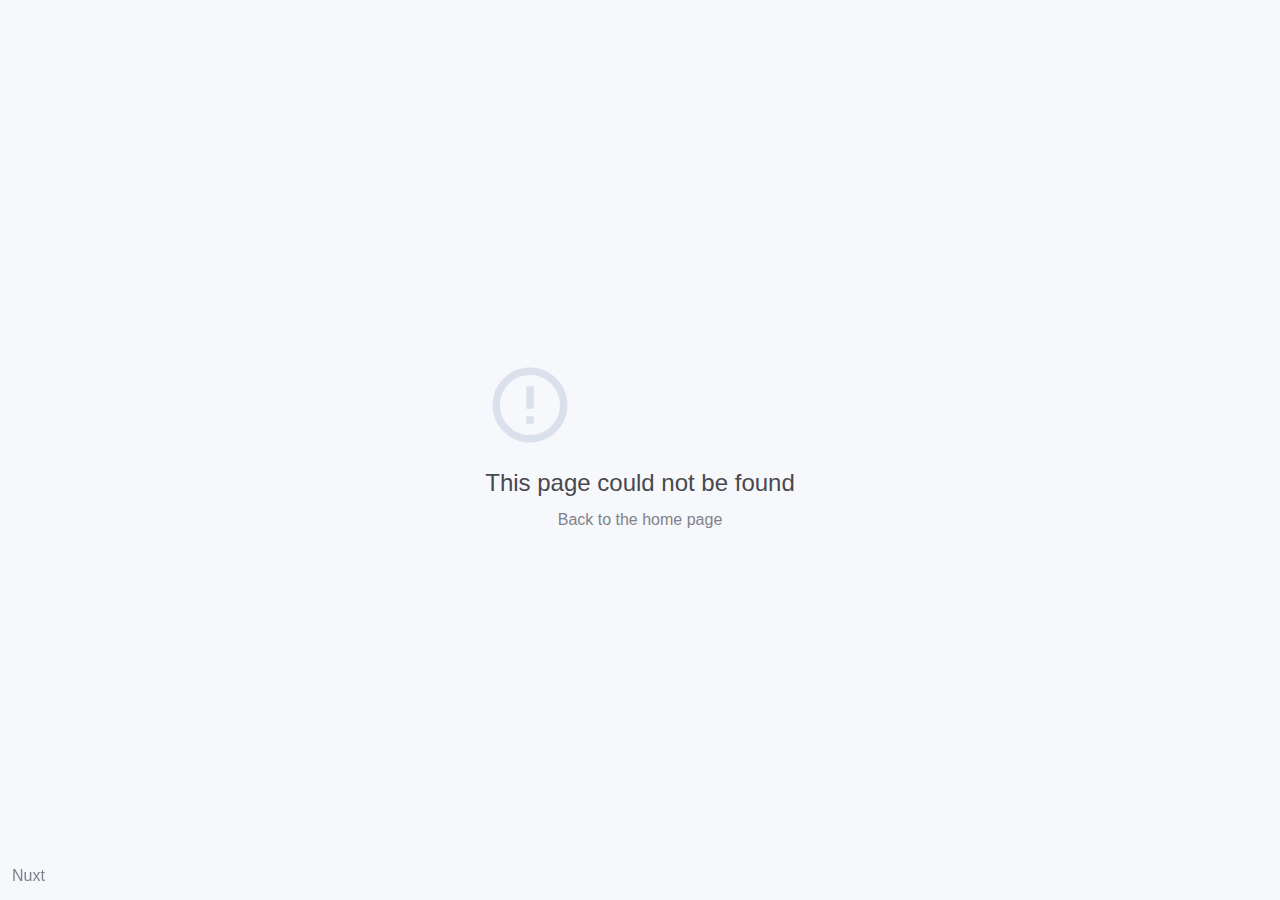
==== index.html @ 29fbd04f "add first commit" ====
<!doctype html>
<html lang="en" data-n-head="%7B%22lang%22:%7B%221%22:%22en%22%7D%7D">
  <head>
    <title>Ternaknesia Profile</title><meta data-n-head="1" charset="utf-8"><meta data-n-head="1" name="viewport" content="viewport-fit=cover,width=device-width,initial-scale=1,maximum-scale=1,user-scalable=no"><meta data-n-head="1" data-hid="description" name="description" content="Ternaknesia"><meta data-n-head="1" name="format-detection" content="telephone=no"><meta data-n-head="1" name="color-scheme" content="light"><meta data-n-head="1" data-hid="charset" charset="utf-8"><meta data-n-head="1" data-hid="mobile-web-app-capable" name="mobile-web-app-capable" content="yes"><meta data-n-head="1" data-hid="apple-mobile-web-app-title" name="apple-mobile-web-app-title" content="Ternaknesia-Profile"><meta data-n-head="1" data-hid="og:type" name="og:type" property="og:type" content="website"><meta data-n-head="1" data-hid="og:title" name="og:title" property="og:title" content="Ternaknesia-Profile"><meta data-n-head="1" data-hid="og:site_name" name="og:site_name" property="og:site_name" content="Ternaknesia-Profile"><link data-n-head="1" rel="icon" type="image/x-icon" href="/favicon.png"><link data-n-head="1" rel="preconnect" href="https://fonts.googleapis.com"><link data-n-head="1" rel="preconnect" href="https://fonts.gstatic.com" crossorigin="true"><link data-n-head="1" rel="stylesheet" href="https://fonts.googleapis.com/css2?family=Poppins:wght@100;200;300;400;500;600;700&display=swap"><link data-n-head="1" rel="manifest" href="/_nuxt/manifest.62421cfd.json" data-hid="manifest"><link rel="preload" href="/_nuxt/6ad1e3c.js" as="script"><link rel="preload" href="/_nuxt/965e9d4.js" as="script"><link rel="preload" href="/_nuxt/a622bab.js" as="script"><link rel="preload" href="/_nuxt/77f13a3.js" as="script">
  </head>
  <body>
    <div id="__nuxt"><style>#nuxt-loading{background:#fff;visibility:hidden;opacity:0;position:absolute;left:0;right:0;top:0;bottom:0;display:flex;justify-content:center;align-items:center;flex-direction:column;animation:nuxtLoadingIn 10s ease;-webkit-animation:nuxtLoadingIn 10s ease;animation-fill-mode:forwards;overflow:hidden}@keyframes nuxtLoadingIn{0%{visibility:hidden;opacity:0}20%{visibility:visible;opacity:0}100%{visibility:visible;opacity:1}}@-webkit-keyframes nuxtLoadingIn{0%{visibility:hidden;opacity:0}20%{visibility:visible;opacity:0}100%{visibility:visible;opacity:1}}#nuxt-loading>div,#nuxt-loading>div:after{border-radius:50%;width:5rem;height:5rem}#nuxt-loading>div{font-size:10px;position:relative;text-indent:-9999em;border:.5rem solid #f5f5f5;border-left:.5rem solid #000;-webkit-transform:translateZ(0);-ms-transform:translateZ(0);transform:translateZ(0);-webkit-animation:nuxtLoading 1.1s infinite linear;animation:nuxtLoading 1.1s infinite linear}#nuxt-loading.error>div{border-left:.5rem solid #ff4500;animation-duration:5s}@-webkit-keyframes nuxtLoading{0%{-webkit-transform:rotate(0);transform:rotate(0)}100%{-webkit-transform:rotate(360deg);transform:rotate(360deg)}}@keyframes nuxtLoading{0%{-webkit-transform:rotate(0);transform:rotate(0)}100%{-webkit-transform:rotate(360deg);transform:rotate(360deg)}}</style><script>window.addEventListener("error",function(){var e=document.getElementById("nuxt-loading");e&&(e.className+=" error")})</script><div id="nuxt-loading" aria-live="polite" role="status"><div>Loading...</div></div></div><script>window.__NUXT__={config:{versionCode:3,versionName:"0.0.3",_app:{basePath:"/",assetsPath:"/_nuxt/",cdnURL:null},content:{dbHash:"2b3ca454"}}}</script>
  <script src="/_nuxt/6ad1e3c.js"></script><script src="/_nuxt/965e9d4.js"></script><script src="/_nuxt/a622bab.js"></script><script src="/_nuxt/77f13a3.js"></script></body>
</html>
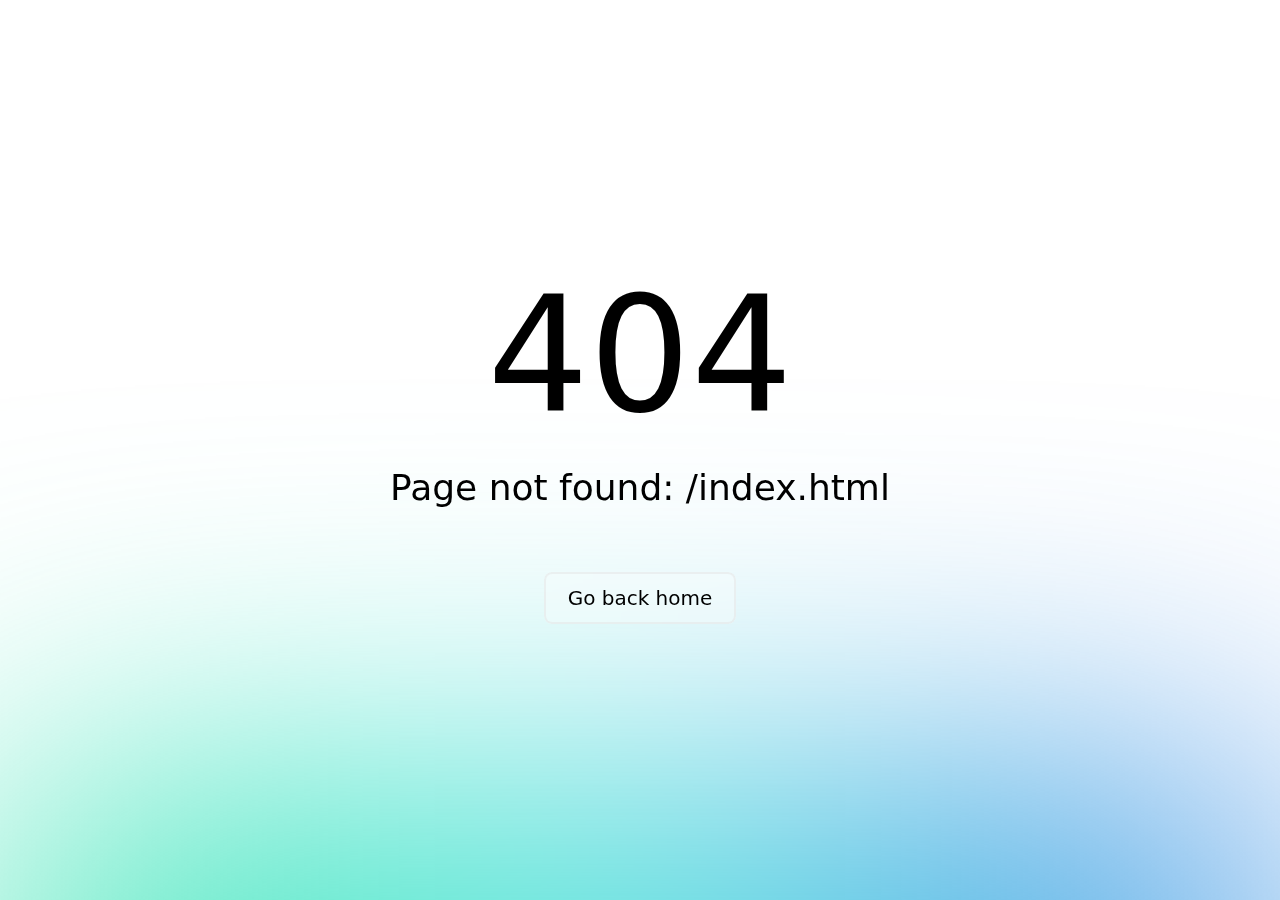
==== commit bca17444: "fix website" ====
--- a/index.html
+++ b/index.html
@@ -1,9 +1,6 @@
-<!doctype html>
-<html lang="en" data-n-head="%7B%22lang%22:%7B%221%22:%22en%22%7D%7D">
-  <head>
-    <title>Ternaknesia Profile</title><meta data-n-head="1" charset="utf-8"><meta data-n-head="1" name="viewport" content="viewport-fit=cover,width=device-width,initial-scale=1,maximum-scale=1,user-scalable=no"><meta data-n-head="1" data-hid="description" name="description" content="Ternaknesia"><meta data-n-head="1" name="format-detection" content="telephone=no"><meta data-n-head="1" name="color-scheme" content="light"><meta data-n-head="1" data-hid="charset" charset="utf-8"><meta data-n-head="1" data-hid="mobile-web-app-capable" name="mobile-web-app-capable" content="yes"><meta data-n-head="1" data-hid="apple-mobile-web-app-title" name="apple-mobile-web-app-title" content="Ternaknesia-Profile"><meta data-n-head="1" data-hid="og:type" name="og:type" property="og:type" content="website"><meta data-n-head="1" data-hid="og:title" name="og:title" property="og:title" content="Ternaknesia-Profile"><meta data-n-head="1" data-hid="og:site_name" name="og:site_name" property="og:site_name" content="Ternaknesia-Profile"><link data-n-head="1" rel="icon" type="image/x-icon" href="/favicon.png"><link data-n-head="1" rel="preconnect" href="https://fonts.googleapis.com"><link data-n-head="1" rel="preconnect" href="https://fonts.gstatic.com" crossorigin="true"><link data-n-head="1" rel="stylesheet" href="https://fonts.googleapis.com/css2?family=Poppins:wght@100;200;300;400;500;600;700&display=swap"><link data-n-head="1" rel="manifest" href="/_nuxt/manifest.62421cfd.json" data-hid="manifest"><link rel="preload" href="/_nuxt/6ad1e3c.js" as="script"><link rel="preload" href="/_nuxt/965e9d4.js" as="script"><link rel="preload" href="/_nuxt/a622bab.js" as="script"><link rel="preload" href="/_nuxt/77f13a3.js" as="script">
-  </head>
-  <body>
-    <div id="__nuxt"><style>#nuxt-loading{background:#fff;visibility:hidden;opacity:0;position:absolute;left:0;right:0;top:0;bottom:0;display:flex;justify-content:center;align-items:center;flex-direction:column;animation:nuxtLoadingIn 10s ease;-webkit-animation:nuxtLoadingIn 10s ease;animation-fill-mode:forwards;overflow:hidden}@keyframes nuxtLoadingIn{0%{visibility:hidden;opacity:0}20%{visibility:visible;opacity:0}100%{visibility:visible;opacity:1}}@-webkit-keyframes nuxtLoadingIn{0%{visibility:hidden;opacity:0}20%{visibility:visible;opacity:0}100%{visibility:visible;opacity:1}}#nuxt-loading>div,#nuxt-loading>div:after{border-radius:50%;width:5rem;height:5rem}#nuxt-loading>div{font-size:10px;position:relative;text-indent:-9999em;border:.5rem solid #f5f5f5;border-left:.5rem solid #000;-webkit-transform:translateZ(0);-ms-transform:translateZ(0);transform:translateZ(0);-webkit-animation:nuxtLoading 1.1s infinite linear;animation:nuxtLoading 1.1s infinite linear}#nuxt-loading.error>div{border-left:.5rem solid #ff4500;animation-duration:5s}@-webkit-keyframes nuxtLoading{0%{-webkit-transform:rotate(0);transform:rotate(0)}100%{-webkit-transform:rotate(360deg);transform:rotate(360deg)}}@keyframes nuxtLoading{0%{-webkit-transform:rotate(0);transform:rotate(0)}100%{-webkit-transform:rotate(360deg);transform:rotate(360deg)}}</style><script>window.addEventListener("error",function(){var e=document.getElementById("nuxt-loading");e&&(e.className+=" error")})</script><div id="nuxt-loading" aria-live="polite" role="status"><div>Loading...</div></div></div><script>window.__NUXT__={config:{versionCode:3,versionName:"0.0.3",_app:{basePath:"/",assetsPath:"/_nuxt/",cdnURL:null},content:{dbHash:"2b3ca454"}}}</script>
-  <script src="/_nuxt/6ad1e3c.js"></script><script src="/_nuxt/965e9d4.js"></script><script src="/_nuxt/a622bab.js"></script><script src="/_nuxt/77f13a3.js"></script></body>
-</html>
+<!DOCTYPE html>
+<html >
+<head><meta charset="utf-8">
+<meta name="viewport" content="width=device-width, initial-scale=1"><link rel="modulepreload" as="script" crossorigin href="/_nuxt/entry.79fc2a51.js"><link rel="preload" as="style" href="/_nuxt/entry.0772bd26.css"><link rel="prefetch" as="style" href="/_nuxt/default.227f3511.css"><link rel="prefetch" as="script" crossorigin href="/_nuxt/default.c761327e.js"><link rel="prefetch" as="script" crossorigin href="/_nuxt/loginLayout.aba0488a.js"><link rel="prefetch" as="script" crossorigin href="/_nuxt/error-component.abf8795a.js"><link rel="stylesheet" href="/_nuxt/entry.0772bd26.css"></head>
+<body ><div id="__nuxt"></div><script>window.__NUXT__={_errors:{},serverRendered:false,data:{},state:{},config:{public:{},app:{baseURL:"\u002F",buildAssetsDir:"\u002F_nuxt\u002F",cdnURL:""}}}</script><script type="module" src="/_nuxt/entry.79fc2a51.js" crossorigin></script></body>
+</html>--- a/_nuxt/entry.0772bd26.css
+++ b/_nuxt/entry.0772bd26.css
@@ -0,0 +1 @@
+/*! tailwindcss v3.3.2 | MIT License | https://tailwindcss.com*/*,:after,:before{border:0 solid #e5e7eb;box-sizing:border-box}:after,:before{--tw-content:""}html{-webkit-text-size-adjust:100%;font-feature-settings:normal;font-family:ui-sans-serif,system-ui,-apple-system,BlinkMacSystemFont,Segoe UI,Roboto,Helvetica Neue,Arial,Noto Sans,sans-serif,Apple Color Emoji,Segoe UI Emoji,Segoe UI Symbol,Noto Color Emoji;font-variation-settings:normal;line-height:1.5;-moz-tab-size:4;-o-tab-size:4;tab-size:4}body{line-height:inherit;margin:0}hr{border-top-width:1px;color:inherit;height:0}abbr:where([title]){-webkit-text-decoration:underline dotted;text-decoration:underline dotted}h1,h2,h3,h4,h5,h6{font-size:inherit;font-weight:inherit}a{color:inherit;text-decoration:inherit}b,strong{font-weight:bolder}code,kbd,pre,samp{font-family:ui-monospace,SFMono-Regular,Menlo,Monaco,Consolas,Liberation Mono,Courier New,monospace;font-size:1em}small{font-size:80%}sub,sup{font-size:75%;line-height:0;position:relative;vertical-align:baseline}sub{bottom:-.25em}sup{top:-.5em}table{border-collapse:collapse;border-color:inherit;text-indent:0}button,input,optgroup,select,textarea{color:inherit;font-family:inherit;font-size:100%;font-weight:inherit;line-height:inherit;margin:0;padding:0}button,select{text-transform:none}[type=button],[type=reset],[type=submit],button{-webkit-appearance:button;background-color:transparent;background-image:none}:-moz-focusring{outline:auto}:-moz-ui-invalid{box-shadow:none}progress{vertical-align:baseline}::-webkit-inner-spin-button,::-webkit-outer-spin-button{height:auto}[type=search]{-webkit-appearance:textfield;outline-offset:-2px}::-webkit-search-decoration{-webkit-appearance:none}::-webkit-file-upload-button{-webkit-appearance:button;font:inherit}summary{display:list-item}blockquote,dd,dl,figure,h1,h2,h3,h4,h5,h6,hr,p,pre{margin:0}fieldset{margin:0}fieldset,legend{padding:0}menu,ol,ul{list-style:none;margin:0;padding:0}textarea{resize:vertical}input::-moz-placeholder,textarea::-moz-placeholder{color:#9ca3af;opacity:1}input::placeholder,textarea::placeholder{color:#9ca3af;opacity:1}[role=button],button{cursor:pointer}:disabled{cursor:default}audio,canvas,embed,iframe,img,object,svg,video{display:block;vertical-align:middle}img,video{height:auto;max-width:100%}[hidden]{display:none}*,:after,:before{--tw-border-spacing-x:0;--tw-border-spacing-y:0;--tw-translate-x:0;--tw-translate-y:0;--tw-rotate:0;--tw-skew-x:0;--tw-skew-y:0;--tw-scale-x:1;--tw-scale-y:1;--tw-pan-x: ;--tw-pan-y: ;--tw-pinch-zoom: ;--tw-scroll-snap-strictness:proximity;--tw-gradient-from-position: ;--tw-gradient-via-position: ;--tw-gradient-to-position: ;--tw-ordinal: ;--tw-slashed-zero: ;--tw-numeric-figure: ;--tw-numeric-spacing: ;--tw-numeric-fraction: ;--tw-ring-inset: ;--tw-ring-offset-width:0px;--tw-ring-offset-color:#fff;--tw-ring-color:rgba(59,130,246,.5);--tw-ring-offset-shadow:0 0 #0000;--tw-ring-shadow:0 0 #0000;--tw-shadow:0 0 #0000;--tw-shadow-colored:0 0 #0000;--tw-blur: ;--tw-brightness: ;--tw-contrast: ;--tw-grayscale: ;--tw-hue-rotate: ;--tw-invert: ;--tw-saturate: ;--tw-sepia: ;--tw-drop-shadow: ;--tw-backdrop-blur: ;--tw-backdrop-brightness: ;--tw-backdrop-contrast: ;--tw-backdrop-grayscale: ;--tw-backdrop-hue-rotate: ;--tw-backdrop-invert: ;--tw-backdrop-opacity: ;--tw-backdrop-saturate: ;--tw-backdrop-sepia: }::backdrop{--tw-border-spacing-x:0;--tw-border-spacing-y:0;--tw-translate-x:0;--tw-translate-y:0;--tw-rotate:0;--tw-skew-x:0;--tw-skew-y:0;--tw-scale-x:1;--tw-scale-y:1;--tw-pan-x: ;--tw-pan-y: ;--tw-pinch-zoom: ;--tw-scroll-snap-strictness:proximity;--tw-gradient-from-position: ;--tw-gradient-via-position: ;--tw-gradient-to-position: ;--tw-ordinal: ;--tw-slashed-zero: ;--tw-numeric-figure: ;--tw-numeric-spacing: ;--tw-numeric-fraction: ;--tw-ring-inset: ;--tw-ring-offset-width:0px;--tw-ring-offset-color:#fff;--tw-ring-color:rgba(59,130,246,.5);--tw-ring-offset-shadow:0 0 #0000;--tw-ring-shadow:0 0 #0000;--tw-shadow:0 0 #0000;--tw-shadow-colored:0 0 #0000;--tw-blur: ;--tw-brightness: ;--tw-contrast: ;--tw-grayscale: ;--tw-hue-rotate: ;--tw-invert: ;--tw-saturate: ;--tw-sepia: ;--tw-drop-shadow: ;--tw-backdrop-blur: ;--tw-backdrop-brightness: ;--tw-backdrop-contrast: ;--tw-backdrop-grayscale: ;--tw-backdrop-hue-rotate: ;--tw-backdrop-invert: ;--tw-backdrop-opacity: ;--tw-backdrop-saturate: ;--tw-backdrop-sepia: }.fixed{position:fixed}.absolute{position:absolute}.relative{position:relative}.inset-x-0{left:0;right:0}.bottom-4{bottom:1rem}.left-0{left:0}.left-4{left:1rem}.right-6{right:1.5rem}.top-0{top:0}.top-6{top:1.5rem}.z-10{z-index:10}.z-50{z-index:50}.-ml-40{margin-left:-10rem}.-mt-10{margin-top:-2.5rem}.-mt-3{margin-top:-.75rem}.-mt-4{margin-top:-1rem}.-mt-8{margin-top:-2rem}.mt-10{margin-top:2.5rem}.mt-16{margin-top:4rem}.mt-4{margin-top:1rem}.mt-6{margin-top:1.5rem}.mt-8{margin-top:2rem}.flex{display:flex}.hidden{display:none}.h-10{height:2.5rem}.h-100{height:26rem}.h-104{height:28rem}.h-2\/3{height:66.666667%}.h-20{height:5rem}.h-24{height:6rem}.h-32{height:8rem}.h-52{height:13rem}.h-8{height:2rem}.h-full{height:100%}.h-screen{height:100vh}.min-h-screen{min-height:100vh}.w-40{width:10rem}.w-5\/12{width:41.666667%}.w-7\/12{width:58.333333%}.w-80{width:20rem}.w-84,.w-96{width:24rem}.w-full{width:100%}.max-w-screen-lg{max-width:1024px}.max-w-screen-md{max-width:768px}.cursor-pointer{cursor:pointer}.flex-row{flex-direction:row}.flex-col{flex-direction:column}.flex-wrap{flex-wrap:wrap}.items-start{align-items:flex-start}.items-center{align-items:center}.justify-center{justify-content:center}.justify-between{justify-content:space-between}.gap-1{gap:.25rem}.gap-1\.5{gap:.375rem}.gap-10{gap:2.5rem}.gap-2{gap:.5rem}.gap-3{gap:.75rem}.gap-4{gap:1rem}.gap-5{gap:1.25rem}.rounded-full{border-radius:9999px}.border{border-width:1px}.border-2{border-width:2px}.border-y-2{border-top-width:2px}.border-b-2,.border-y-2{border-bottom-width:2px}.border-gray-300{--tw-border-opacity:1;border-color:rgb(209 213 219/var(--tw-border-opacity))}.border-gray-900{--tw-border-opacity:1;border-color:rgb(17 24 39/var(--tw-border-opacity))}.bg-gray-500{--tw-bg-opacity:1;background-color:rgb(107 114 128/var(--tw-bg-opacity))}.bg-gray-600{--tw-bg-opacity:1;background-color:rgb(75 85 99/var(--tw-bg-opacity))}.bg-gray-700{--tw-bg-opacity:1;background-color:rgb(55 65 81/var(--tw-bg-opacity))}.bg-gray-900{--tw-bg-opacity:1;background-color:rgb(17 24 39/var(--tw-bg-opacity))}.bg-white{--tw-bg-opacity:1;background-color:rgb(255 255 255/var(--tw-bg-opacity))}.bg-opacity-70{--tw-bg-opacity:.7}.bg-opacity-90{--tw-bg-opacity:.9}.bg-\[url\(\'\/banner\/MibImg\.jpg\'\)\]{background-image:url(../banner/MibImg.jpg)}.bg-cover{background-size:cover}.bg-center{background-position:50%}.bg-no-repeat{background-repeat:no-repeat}.object-contain{-o-object-fit:contain;object-fit:contain}.p-2{padding:.5rem}.p-4{padding:1rem}.px-16{padding-left:4rem;padding-right:4rem}.px-4{padding-left:1rem;padding-right:1rem}.py-16{padding-bottom:4rem;padding-top:4rem}.py-2{padding-bottom:.5rem;padding-top:.5rem}.py-4{padding-bottom:1rem;padding-top:1rem}.py-6{padding-bottom:1.5rem;padding-top:1.5rem}.py-8{padding-bottom:2rem;padding-top:2rem}.text-left{text-align:left}.text-center{text-align:center}.text-2xl{font-size:1.5rem;line-height:2rem}.text-4xl{font-size:2.25rem;line-height:2.5rem}.text-base{font-size:1rem;line-height:1.5rem}.text-lg{font-size:1.125rem;line-height:1.75rem}.text-sm{font-size:.875rem;line-height:1.25rem}.text-xs{font-size:.75rem;line-height:1rem}.font-light{font-weight:300}.font-medium{font-weight:500}.font-semibold{font-weight:600}.text-gray-200{--tw-text-opacity:1;color:rgb(229 231 235/var(--tw-text-opacity))}.text-gray-300{--tw-text-opacity:1;color:rgb(209 213 219/var(--tw-text-opacity))}.text-white{--tw-text-opacity:1;color:rgb(255 255 255/var(--tw-text-opacity))}.shadow-md{--tw-shadow:0 4px 6px -1px rgba(0,0,0,.1),0 2px 4px -2px rgba(0,0,0,.1);--tw-shadow-colored:0 4px 6px -1px var(--tw-shadow-color),0 2px 4px -2px var(--tw-shadow-color);box-shadow:var(--tw-ring-offset-shadow,0 0 #0000),var(--tw-ring-shadow,0 0 #0000),var(--tw-shadow)}.hover\:border-b-4:hover{border-bottom-width:4px}.hover\:border-white:hover{--tw-border-opacity:1;border-color:rgb(255 255 255/var(--tw-border-opacity))}@media (min-width:640px){.sm\:flex{display:flex}.sm\:px-8{padding-left:2rem;padding-right:2rem}}@media (min-width:768px){.md\:mt-10{margin-top:2.5rem}.md\:mt-16{margin-top:4rem}.md\:flex{display:flex}.md\:hidden{display:none}.md\:h-52{height:13rem}.md\:h-64{height:16rem}.md\:min-h-screen{min-height:100vh}.md\:w-80{width:20rem}.md\:px-0{padding-left:0;padding-right:0}.md\:px-10{padding-left:2.5rem;padding-right:2.5rem}.md\:px-16{padding-left:4rem;padding-right:4rem}.md\:px-8{padding-left:2rem;padding-right:2rem}.md\:py-16{padding-bottom:4rem;padding-top:4rem}.md\:py-20{padding-bottom:5rem;padding-top:5rem}.md\:text-4xl{font-size:2.25rem;line-height:2.5rem}.md\:text-base{font-size:1rem;line-height:1.5rem}}@media (min-width:1024px){.lg\:gap-10{gap:2.5rem}.lg\:px-0{padding-left:0;padding-right:0}.lg\:px-32{padding-left:8rem;padding-right:8rem}}:host,:root{--fa-font-solid:normal 900 1em/1 "Font Awesome 6 Solid";--fa-font-regular:normal 400 1em/1 "Font Awesome 6 Regular";--fa-font-light:normal 300 1em/1 "Font Awesome 6 Light";--fa-font-thin:normal 100 1em/1 "Font Awesome 6 Thin";--fa-font-duotone:normal 900 1em/1 "Font Awesome 6 Duotone";--fa-font-sharp-solid:normal 900 1em/1 "Font Awesome 6 Sharp";--fa-font-sharp-regular:normal 400 1em/1 "Font Awesome 6 Sharp";--fa-font-sharp-light:normal 300 1em/1 "Font Awesome 6 Sharp";--fa-font-brands:normal 400 1em/1 "Font Awesome 6 Brands"}svg:not(:host).svg-inline--fa,svg:not(:root).svg-inline--fa{box-sizing:content-box;overflow:visible}.svg-inline--fa{display:var(--fa-display,inline-block);height:1em;overflow:visible;vertical-align:-.125em}.svg-inline--fa.fa-2xs{vertical-align:.1em}.svg-inline--fa.fa-xs{vertical-align:0}.svg-inline--fa.fa-sm{vertical-align:-.07143em}.svg-inline--fa.fa-lg{vertical-align:-.2em}.svg-inline--fa.fa-xl{vertical-align:-.25em}.svg-inline--fa.fa-2xl{vertical-align:-.3125em}.svg-inline--fa.fa-pull-left{margin-right:var(--fa-pull-margin,.3em);width:auto}.svg-inline--fa.fa-pull-right{margin-left:var(--fa-pull-margin,.3em);width:auto}.svg-inline--fa.fa-li{top:.25em;width:var(--fa-li-width,2em)}.svg-inline--fa.fa-fw{width:var(--fa-fw-width,1.25em)}.fa-layers svg.svg-inline--fa{bottom:0;left:0;margin:auto;position:absolute;right:0;top:0}.fa-layers-counter,.fa-layers-text{display:inline-block;position:absolute;text-align:center}.fa-layers{display:inline-block;height:1em;position:relative;text-align:center;vertical-align:-.125em;width:1em}.fa-layers svg.svg-inline--fa{transform-origin:center center}.fa-layers-text{left:50%;top:50%;transform:translate(-50%,-50%);transform-origin:center center}.fa-layers-counter{background-color:var(--fa-counter-background-color,#ff253a);border-radius:var(--fa-counter-border-radius,1em);box-sizing:border-box;color:var(--fa-inverse,#fff);line-height:var(--fa-counter-line-height,1);max-width:var(--fa-counter-max-width,5em);min-width:var(--fa-counter-min-width,1.5em);overflow:hidden;padding:var(--fa-counter-padding,.25em .5em);right:var(--fa-right,0);text-overflow:ellipsis;top:var(--fa-top,0);transform:scale(var(--fa-counter-scale,.25));transform-origin:top right}.fa-layers-bottom-right{bottom:var(--fa-bottom,0);right:var(--fa-right,0);top:auto;transform:scale(var(--fa-layers-scale,.25));transform-origin:bottom right}.fa-layers-bottom-left{bottom:var(--fa-bottom,0);left:var(--fa-left,0);right:auto;top:auto;transform:scale(var(--fa-layers-scale,.25));transform-origin:bottom left}.fa-layers-top-right{right:var(--fa-right,0);top:var(--fa-top,0);transform:scale(var(--fa-layers-scale,.25));transform-origin:top right}.fa-layers-top-left{left:var(--fa-left,0);right:auto;top:var(--fa-top,0);transform:scale(var(--fa-layers-scale,.25));transform-origin:top left}.fa-1x{font-size:1em}.fa-2x{font-size:2em}.fa-3x{font-size:3em}.fa-4x{font-size:4em}.fa-5x{font-size:5em}.fa-6x{font-size:6em}.fa-7x{font-size:7em}.fa-8x{font-size:8em}.fa-9x{font-size:9em}.fa-10x{font-size:10em}.fa-2xs{font-size:.625em;line-height:.1em;vertical-align:.225em}.fa-xs{font-size:.75em;line-height:.08333em;vertical-align:.125em}.fa-sm{font-size:.875em;line-height:.07143em;vertical-align:.05357em}.fa-lg{font-size:1.25em;line-height:.05em;vertical-align:-.075em}.fa-xl{font-size:1.5em;line-height:.04167em;vertical-align:-.125em}.fa-2xl{font-size:2em;line-height:.03125em;vertical-align:-.1875em}.fa-fw{text-align:center;width:1.25em}.fa-ul{list-style-type:none;margin-left:var(--fa-li-margin,2.5em);padding-left:0}.fa-ul>li{position:relative}.fa-li{left:calc(var(--fa-li-width, 2em)*-1);line-height:inherit;position:absolute;text-align:center;width:var(--fa-li-width,2em)}.fa-border{border-color:var(--fa-border-color,#eee);border-radius:var(--fa-border-radius,.1em);border-style:var(--fa-border-style,solid);border-width:var(--fa-border-width,.08em);padding:var(--fa-border-padding,.2em .25em .15em)}.fa-pull-left{float:left;margin-right:var(--fa-pull-margin,.3em)}.fa-pull-right{float:right;margin-left:var(--fa-pull-margin,.3em)}.fa-beat{animation-delay:var(--fa-animation-delay,0s);animation-direction:var(--fa-animation-direction,normal);animation-duration:var(--fa-animation-duration,1s);animation-iteration-count:var(--fa-animation-iteration-count,infinite);animation-name:fa-beat;animation-timing-function:var(--fa-animation-timing,ease-in-out)}.fa-bounce{animation-delay:var(--fa-animation-delay,0s);animation-direction:var(--fa-animation-direction,normal);animation-duration:var(--fa-animation-duration,1s);animation-iteration-count:var(--fa-animation-iteration-count,infinite);animation-name:fa-bounce;animation-timing-function:var(--fa-animation-timing,cubic-bezier(.28,.84,.42,1))}.fa-fade{animation-iteration-count:var(--fa-animation-iteration-count,infinite);animation-name:fa-fade;animation-timing-function:var(--fa-animation-timing,cubic-bezier(.4,0,.6,1))}.fa-beat-fade,.fa-fade{animation-delay:var(--fa-animation-delay,0s);animation-direction:var(--fa-animation-direction,normal);animation-duration:var(--fa-animation-duration,1s)}.fa-beat-fade{animation-iteration-count:var(--fa-animation-iteration-count,infinite);animation-name:fa-beat-fade;animation-timing-function:var(--fa-animation-timing,cubic-bezier(.4,0,.6,1))}.fa-flip{animation-delay:var(--fa-animation-delay,0s);animation-direction:var(--fa-animation-direction,normal);animation-duration:var(--fa-animation-duration,1s);animation-iteration-count:var(--fa-animation-iteration-count,infinite);animation-name:fa-flip;animation-timing-function:var(--fa-animation-timing,ease-in-out)}.fa-shake{animation-duration:var(--fa-animation-duration,1s);animation-iteration-count:var(--fa-animation-iteration-count,infinite);animation-name:fa-shake;animation-timing-function:var(--fa-animation-timing,linear)}.fa-shake,.fa-spin{animation-delay:var(--fa-animation-delay,0s);animation-direction:var(--fa-animation-direction,normal)}.fa-spin{animation-duration:var(--fa-animation-duration,2s);animation-iteration-count:var(--fa-animation-iteration-count,infinite);animation-name:fa-spin;animation-timing-function:var(--fa-animation-timing,linear)}.fa-spin-reverse{--fa-animation-direction:reverse}.fa-pulse,.fa-spin-pulse{animation-direction:var(--fa-animation-direction,normal);animation-duration:var(--fa-animation-duration,1s);animation-iteration-count:var(--fa-animation-iteration-count,infinite);animation-name:fa-spin;animation-timing-function:var(--fa-animation-timing,steps(8))}@media (prefers-reduced-motion:reduce){.fa-beat,.fa-beat-fade,.fa-bounce,.fa-fade,.fa-flip,.fa-pulse,.fa-shake,.fa-spin,.fa-spin-pulse{animation-delay:-1ms;animation-duration:1ms;animation-iteration-count:1;transition-delay:0s;transition-duration:0s}}@keyframes fa-beat{0%,90%{transform:scale(1)}45%{transform:scale(var(--fa-beat-scale,1.25))}}@keyframes fa-bounce{0%{transform:scale(1) translateY(0)}10%{transform:scale(var(--fa-bounce-start-scale-x,1.1),var(--fa-bounce-start-scale-y,.9)) translateY(0)}30%{transform:scale(var(--fa-bounce-jump-scale-x,.9),var(--fa-bounce-jump-scale-y,1.1)) translateY(var(--fa-bounce-height,-.5em))}50%{transform:scale(var(--fa-bounce-land-scale-x,1.05),var(--fa-bounce-land-scale-y,.95)) translateY(0)}57%{transform:scale(1) translateY(var(--fa-bounce-rebound,-.125em))}64%{transform:scale(1) translateY(0)}to{transform:scale(1) translateY(0)}}@keyframes fa-fade{50%{opacity:var(--fa-fade-opacity,.4)}}@keyframes fa-beat-fade{0%,to{opacity:var(--fa-beat-fade-opacity,.4);transform:scale(1)}50%{opacity:1;transform:scale(var(--fa-beat-fade-scale,1.125))}}@keyframes fa-flip{50%{transform:rotate3d(var(--fa-flip-x,0),var(--fa-flip-y,1),var(--fa-flip-z,0),var(--fa-flip-angle,-180deg))}}@keyframes fa-shake{0%{transform:rotate(-15deg)}4%{transform:rotate(15deg)}24%,8%{transform:rotate(-18deg)}12%,28%{transform:rotate(18deg)}16%{transform:rotate(-22deg)}20%{transform:rotate(22deg)}32%{transform:rotate(-12deg)}36%{transform:rotate(12deg)}40%,to{transform:rotate(0)}}@keyframes fa-spin{0%{transform:rotate(0)}to{transform:rotate(1turn)}}.fa-rotate-90{transform:rotate(90deg)}.fa-rotate-180{transform:rotate(180deg)}.fa-rotate-270{transform:rotate(270deg)}.fa-flip-horizontal{transform:scaleX(-1)}.fa-flip-vertical{transform:scaleY(-1)}.fa-flip-both,.fa-flip-horizontal.fa-flip-vertical{transform:scale(-1)}.fa-rotate-by{transform:rotate(var(--fa-rotate-angle,none))}.fa-stack{display:inline-block;height:2em;position:relative;vertical-align:middle;width:2.5em}.fa-stack-1x,.fa-stack-2x{bottom:0;left:0;margin:auto;position:absolute;right:0;top:0;z-index:var(--fa-stack-z-index,auto)}.svg-inline--fa.fa-stack-1x{height:1em;width:1.25em}.svg-inline--fa.fa-stack-2x{height:2em;width:2.5em}.fa-inverse{color:var(--fa-inverse,#fff)}.fa-sr-only,.fa-sr-only-focusable:not(:focus),.sr-only,.sr-only-focusable:not(:focus){clip:rect(0,0,0,0);border-width:0;height:1px;margin:-1px;overflow:hidden;padding:0;position:absolute;white-space:nowrap;width:1px}.svg-inline--fa .fa-primary{fill:var(--fa-primary-color,currentColor);opacity:var(--fa-primary-opacity,1)}.svg-inline--fa .fa-secondary{fill:var(--fa-secondary-color,currentColor)}.svg-inline--fa .fa-secondary,.svg-inline--fa.fa-swap-opacity .fa-primary{opacity:var(--fa-secondary-opacity,.4)}.svg-inline--fa.fa-swap-opacity .fa-secondary{opacity:var(--fa-primary-opacity,1)}.svg-inline--fa mask .fa-primary,.svg-inline--fa mask .fa-secondary{fill:#000}.fa-duotone.fa-inverse,.fad.fa-inverse{color:var(--fa-inverse,#fff)}@media (prefers-color-scheme:light){.get-started-gradient-border[data-v-a75d3b4d]{background:linear-gradient(90deg,#fff,#fff),linear-gradient(90deg,#00dc82,#1de0b1,#36e4da)}.gradient-border-modules[data-v-a75d3b4d]{background:linear-gradient(var(--gradient-angle),#f7d14c,rgba(247,209,76,.6),hsla(0,0%,100%,.8),#f7d14c)}.gradient-border-examples[data-v-a75d3b4d]{background:linear-gradient(var(--gradient-angle),#8deaff,rgba(141,234,255,.6),hsla(0,0%,100%,.8),#8deaff)}.gradient-border-documentation[data-v-a75d3b4d]{background:linear-gradient(var(--gradient-angle),#00dc82,rgba(0,220,130,.6),hsla(0,0%,100%,.8),#00dc82)}}@media (prefers-color-scheme:dark){.get-started-gradient-border[data-v-a75d3b4d]{background:linear-gradient(90deg,#18181b,#18181b),linear-gradient(90deg,#00dc82,#1de0b1,#36e4da)}.gradient-border-modules[data-v-a75d3b4d]{background:linear-gradient(var(--gradient-angle),#f7d14c,#a38108,hsla(0,0%,100%,.3),#a38108)}.gradient-border-examples[data-v-a75d3b4d]{background:linear-gradient(var(--gradient-angle),#8deaff,#008aa9,hsla(0,0%,100%,.3),#008aa9)}.gradient-border-documentation[data-v-a75d3b4d]{background:linear-gradient(var(--gradient-angle),#00dc82,#003f25,hsla(0,0%,100%,.2),#003f25)}}.get-started-gradient-border[data-v-a75d3b4d]{background-clip:padding-box,border-box;background-origin:padding-box,border-box;border-color:transparent;border-radius:12px;border-width:1px}.get-started-gradient-border[data-v-a75d3b4d]:hover>:is(.get-started-gradient-left,.get-started-gradient-right){opacity:.2}.get-started-gradient-left[data-v-a75d3b4d],.get-started-gradient-right[data-v-a75d3b4d]{opacity:0}.gradient-border[data-v-a75d3b4d]{border-radius:12px;left:0;opacity:0;position:absolute;top:0;transform:translate(-1px,-1px);width:calc(100% + 2px);z-index:-1}.gradient-border-rect[data-v-a75d3b4d]{height:calc(100% + 2px)}@media (min-width:1024px){.gradient-border-rect[data-v-a75d3b4d]{height:calc(100% + 1px)}}.gradient-border-square[data-v-a75d3b4d]{height:calc(100% + 2px)}.modules-gradient-right[data-v-a75d3b4d]{opacity:0}.documentation-container:hover>.gradient-border[data-v-a75d3b4d],.examples-container:hover>.gradient-border[data-v-a75d3b4d],.modules-container:hover>.gradient-border[data-v-a75d3b4d]{animation:gradient-rotate 5s linear 0s infinite reverse;opacity:1;transition:all .3s linear}.examples-container:hover>.examples-gradient-right[data-v-a75d3b4d],.modules-container:hover>.modules-gradient-right[data-v-a75d3b4d]{opacity:.2}.examples-gradient-right[data-v-a75d3b4d]{opacity:0}.documentation-image-color-dark[data-v-a75d3b4d],.documentation-image-color-light[data-v-a75d3b4d],.examples-image-color-dark[data-v-a75d3b4d],.examples-image-color-light[data-v-a75d3b4d],.modules-image-color-dark[data-v-a75d3b4d],.modules-image-color-light[data-v-a75d3b4d]{display:none}@media (prefers-color-scheme:light){.modules-image-light[data-v-a75d3b4d]{display:block}.modules-container:hover>a>.modules-image-light[data-v-a75d3b4d],.modules-image-dark[data-v-a75d3b4d]{display:none}.examples-image-light[data-v-a75d3b4d],.modules-container:hover>a>.modules-image-color-light[data-v-a75d3b4d]{display:block}.examples-container:hover>a>.examples-image-light[data-v-a75d3b4d],.examples-image-dark[data-v-a75d3b4d]{display:none}.documentation-image-light[data-v-a75d3b4d],.examples-container:hover>a>.examples-image-color-light[data-v-a75d3b4d]{display:block}.documentation-container:hover>a>div>.documentation-image-light[data-v-a75d3b4d],.documentation-image-dark[data-v-a75d3b4d]{display:none}.documentation-container:hover>a>div>.documentation-image-color-light[data-v-a75d3b4d]{display:block}}@media (prefers-color-scheme:dark){.modules-image-dark[data-v-a75d3b4d]{display:block}.modules-image-light[data-v-a75d3b4d]{display:none}.modules-container:hover>a>.modules-image-color-dark[data-v-a75d3b4d]{display:block}.modules-container:hover>a>.modules-image-dark[data-v-a75d3b4d]{display:none}.examples-image-dark[data-v-a75d3b4d]{display:block}.examples-image-light[data-v-a75d3b4d]{display:none}.examples-container:hover>a>.examples-image-color-dark[data-v-a75d3b4d]{display:block}.examples-container:hover>a>.examples-image-dark[data-v-a75d3b4d]{display:none}.documentation-image-dark[data-v-a75d3b4d]{display:block}.documentation-image-light[data-v-a75d3b4d]{display:none}.documentation-container:hover>a>div>.documentation-image-color-dark[data-v-a75d3b4d]{display:block}.documentation-container:hover>a>div>.documentation-image-dark[data-v-a75d3b4d]{display:none}}.bg-white[data-v-a75d3b4d]{--tw-bg-opacity:1;background-color:rgba(255,255,255,var(--tw-bg-opacity))}.bg-gray-100[data-v-a75d3b4d]{--tw-bg-opacity:1;background-color:rgba(238,238,238,var(--tw-bg-opacity))}.bg-gradient-to-r[data-v-a75d3b4d]{background-image:linear-gradient(to right,var(--tw-gradient-stops))}.bg-gradient-to-l[data-v-a75d3b4d]{background-image:linear-gradient(to left,var(--tw-gradient-stops))}.from-green-400[data-v-a75d3b4d]{--tw-gradient-from:rgba(55,233,144,var(--tw-from-opacity,1));--tw-gradient-stops:var(--tw-gradient-from),var(--tw-gradient-to,hsla(0,0%,100%,0))}.from-blue-400[data-v-a75d3b4d]{--tw-gradient-from:rgba(56,189,248,var(--tw-from-opacity,1));--tw-gradient-stops:var(--tw-gradient-from),var(--tw-gradient-to,hsla(0,0%,100%,0))}.from-yellow-400[data-v-a75d3b4d]{--tw-gradient-from:rgba(251,191,36,var(--tw-from-opacity,1));--tw-gradient-stops:var(--tw-gradient-from),var(--tw-gradient-to,hsla(0,0%,100%,0))}.to-transparent[data-v-a75d3b4d]{--tw-gradient-to:transparent}.border-gray-200[data-v-a75d3b4d]{--tw-border-opacity:1;border-color:rgba(224,224,224,var(--tw-border-opacity))}.hover\:border-transparent[data-v-a75d3b4d]:hover{border-color:transparent}.rounded-xl[data-v-a75d3b4d]{border-radius:.75rem}.rounded[data-v-a75d3b4d]{border-radius:.25rem}.border[data-v-a75d3b4d]{border-width:1px}.border-t[data-v-a75d3b4d]{border-top-width:1px}.flex[data-v-a75d3b4d]{display:flex}.grid[data-v-a75d3b4d]{display:grid}.hidden[data-v-a75d3b4d]{display:none}.flex-col[data-v-a75d3b4d]{flex-direction:column}.flex-col-reverse[data-v-a75d3b4d]{flex-direction:column-reverse}.place-content-center[data-v-a75d3b4d]{place-content:center}.items-center[data-v-a75d3b4d]{align-items:center}.justify-end[data-v-a75d3b4d]{justify-content:flex-end}.justify-center[data-v-a75d3b4d]{justify-content:center}.flex-1[data-v-a75d3b4d]{flex:1 1 0%}.order-last[data-v-a75d3b4d]{order:9999}.font-mono[data-v-a75d3b4d]{font-family:ui-monospace,SFMono-Regular,Menlo,Monaco,Consolas,Liberation Mono,Courier New,monospace}.font-semibold[data-v-a75d3b4d]{font-weight:600}.font-bold[data-v-a75d3b4d]{font-weight:700}.h-32[data-v-a75d3b4d]{height:8rem}.h-\[70px\][data-v-a75d3b4d]{height:70px}.text-4xl[data-v-a75d3b4d]{font-size:2.25rem;line-height:2.5rem}.text-xl[data-v-a75d3b4d]{font-size:1.25rem;line-height:1.75rem}.text-sm[data-v-a75d3b4d]{font-size:.875rem;line-height:1.25rem}.text-2xl[data-v-a75d3b4d]{font-size:1.5rem;line-height:2rem}.mx-auto[data-v-a75d3b4d]{margin-left:auto;margin-right:auto}.mb-2[data-v-a75d3b4d]{margin-bottom:.5rem}.max-w-\[960px\][data-v-a75d3b4d]{max-width:960px}.min-h-screen[data-v-a75d3b4d]{min-height:100vh}.p-1[data-v-a75d3b4d]{padding:.25rem}.px-4[data-v-a75d3b4d]{padding-left:1rem;padding-right:1rem}.py-14[data-v-a75d3b4d]{padding-bottom:3.5rem;padding-top:3.5rem}.py-6[data-v-a75d3b4d]{padding-bottom:1.5rem;padding-top:1.5rem}.px-5[data-v-a75d3b4d]{padding-left:1.25rem;padding-right:1.25rem}.pt-\[58px\][data-v-a75d3b4d]{padding-top:58px}.pb-6[data-v-a75d3b4d]{padding-bottom:1.5rem}.absolute[data-v-a75d3b4d]{position:absolute}.relative[data-v-a75d3b4d]{position:relative}.inset-y-0[data-v-a75d3b4d]{bottom:0;top:0}.inset-x-0[data-v-a75d3b4d]{left:0;right:0}.left-0[data-v-a75d3b4d]{left:0}.right-0[data-v-a75d3b4d]{right:0}.-top-\[58px\][data-v-a75d3b4d]{top:-58px}.-top-3[data-v-a75d3b4d]{top:-.75rem}.focus-visible\:ring-2[data-v-a75d3b4d]:focus-visible{--tw-ring-offset-shadow:var(--tw-ring-inset) 0 0 0 var(--tw-ring-offset-width) var(--tw-ring-offset-color);--tw-ring-shadow:var(--tw-ring-inset) 0 0 0 calc(2px + var(--tw-ring-offset-width)) var(--tw-ring-color);box-shadow:var(--tw-ring-offset-shadow),var(--tw-ring-shadow),var(--tw-shadow,0 0 #0000)}.text-center[data-v-a75d3b4d]{text-align:center}.text-black[data-v-a75d3b4d]{--tw-text-opacity:1;color:rgba(0,0,0,var(--tw-text-opacity))}.text-gray-700[data-v-a75d3b4d]{--tw-text-opacity:1;color:rgba(66,66,66,var(--tw-text-opacity))}.hover\:text-black[data-v-a75d3b4d]:hover{--tw-text-opacity:1;color:rgba(0,0,0,var(--tw-text-opacity))}.antialiased[data-v-a75d3b4d]{-webkit-font-smoothing:antialiased;-moz-osx-font-smoothing:grayscale}.w-full[data-v-a75d3b4d]{width:100%}.w-\[20\%\][data-v-a75d3b4d]{width:20%}.z-10[data-v-a75d3b4d]{z-index:10}.z-1[data-v-a75d3b4d]{z-index:1}.gap-6[data-v-a75d3b4d]{grid-gap:1.5rem;gap:1.5rem}.gap-3[data-v-a75d3b4d]{grid-gap:.75rem;gap:.75rem}.gap-x-4[data-v-a75d3b4d]{grid-column-gap:1rem;-webkit-column-gap:1rem;-moz-column-gap:1rem;column-gap:1rem}.gap-y-16[data-v-a75d3b4d]{grid-row-gap:4rem;-webkit-row-gap:4rem;-moz-row-gap:4rem;row-gap:4rem}.gap-y-4[data-v-a75d3b4d]{grid-row-gap:1rem;-webkit-row-gap:1rem;-moz-row-gap:1rem;row-gap:1rem}.gap-y-2[data-v-a75d3b4d]{grid-row-gap:.5rem;-webkit-row-gap:.5rem;-moz-row-gap:.5rem;row-gap:.5rem}.grid-cols-2[data-v-a75d3b4d]{grid-template-columns:repeat(2,minmax(0,1fr))}.col-span-2[data-v-a75d3b4d]{-ms-grid-column-span:span 2/span 2;grid-column:span 2/span 2}.row-span-2[data-v-a75d3b4d]{-ms-grid-row-span:span 2/span 2;grid-row:span 2/span 2}.transition-opacity[data-v-a75d3b4d]{transition-duration:.15s;transition-property:opacity;transition-timing-function:cubic-bezier(.4,0,.2,1)}.duration-300[data-v-a75d3b4d]{transition-duration:.3s}@media (min-width:640px){.sm\:flex-row[data-v-a75d3b4d]{flex-direction:row}.sm\:justify-between[data-v-a75d3b4d]{justify-content:space-between}.sm\:h-34[data-v-a75d3b4d]{height:8.5rem}.sm\:text-base[data-v-a75d3b4d]{font-size:1rem;line-height:1.5rem}.sm\:text-5xl[data-v-a75d3b4d]{font-size:3rem;line-height:1}.sm\:min-h-\[220px\][data-v-a75d3b4d]{min-height:220px}.sm\:px-6[data-v-a75d3b4d]{padding-left:1.5rem;padding-right:1.5rem}.sm\:px-28[data-v-a75d3b4d]{padding-left:7rem;padding-right:7rem}.sm\:col-span-1[data-v-a75d3b4d]{-ms-grid-column-span:span 1/span 1;grid-column:span 1/span 1}}@media (min-width:768px){.md\:min-h-\[180px\][data-v-a75d3b4d]{min-height:180px}}@media (min-width:1024px){.lg\:flex-col[data-v-a75d3b4d]{flex-direction:column}.lg\:order-none[data-v-a75d3b4d]{order:0}.lg\:min-h-min[data-v-a75d3b4d]{min-height:-moz-min-content;min-height:min-content}.lg\:py-7[data-v-a75d3b4d]{padding-bottom:1.75rem;padding-top:1.75rem}.lg\:px-8[data-v-a75d3b4d]{padding-left:2rem;padding-right:2rem}.lg\:grid-cols-10[data-v-a75d3b4d]{grid-template-columns:repeat(10,minmax(0,1fr))}.lg\:col-span-10[data-v-a75d3b4d]{-ms-grid-column-span:span 10/span 10;grid-column:span 10/span 10}.lg\:col-span-6[data-v-a75d3b4d]{-ms-grid-column-span:span 6/span 6;grid-column:span 6/span 6}.lg\:col-span-4[data-v-a75d3b4d]{-ms-grid-column-span:span 4/span 4;grid-column:span 4/span 4}}@media (prefers-color-scheme:dark){.dark\:bg-black[data-v-a75d3b4d]{--tw-bg-opacity:1;background-color:rgba(0,0,0,var(--tw-bg-opacity))}.dark\:bg-white\/10[data-v-a75d3b4d]{--tw-bg-opacity:.1;background-color:rgba(255,255,255,var(--tw-bg-opacity))}.dark\:bg-gray-900[data-v-a75d3b4d]{--tw-bg-opacity:1;background-color:rgba(24,24,27,var(--tw-bg-opacity))}.dark\:border-transparent[data-v-a75d3b4d]{border-color:transparent}.dark\:border-gray-900[data-v-a75d3b4d]{--tw-border-opacity:1;border-color:rgba(24,24,27,var(--tw-border-opacity))}.dark\:border-none[data-v-a75d3b4d]{border-style:none}.dark\:block[data-v-a75d3b4d]{display:block}.dark\:hidden[data-v-a75d3b4d]{display:none}.dark\:text-white[data-v-a75d3b4d]{--tw-text-opacity:1;color:rgba(255,255,255,var(--tw-text-opacity))}.dark\:text-gray-300[data-v-a75d3b4d]{--tw-text-opacity:1;color:rgba(189,189,189,var(--tw-text-opacity))}.dark\:hover\:text-white[data-v-a75d3b4d]:hover{--tw-text-opacity:1;color:rgba(255,255,255,var(--tw-text-opacity))}}
--- a/_nuxt/default.227f3511.css
+++ b/_nuxt/default.227f3511.css
@@ -0,0 +1 @@
+.app{font-family:Poppins,sans-serif}
--- a/_nuxt/entry.0772bd26.css
+++ b/_nuxt/entry.0772bd26.css
@@ -0,0 +1 @@
+/*! tailwindcss v3.3.2 | MIT License | https://tailwindcss.com*/*,:after,:before{border:0 solid #e5e7eb;box-sizing:border-box}:after,:before{--tw-content:""}html{-webkit-text-size-adjust:100%;font-feature-settings:normal;font-family:ui-sans-serif,system-ui,-apple-system,BlinkMacSystemFont,Segoe UI,Roboto,Helvetica Neue,Arial,Noto Sans,sans-serif,Apple Color Emoji,Segoe UI Emoji,Segoe UI Symbol,Noto Color Emoji;font-variation-settings:normal;line-height:1.5;-moz-tab-size:4;-o-tab-size:4;tab-size:4}body{line-height:inherit;margin:0}hr{border-top-width:1px;color:inherit;height:0}abbr:where([title]){-webkit-text-decoration:underline dotted;text-decoration:underline dotted}h1,h2,h3,h4,h5,h6{font-size:inherit;font-weight:inherit}a{color:inherit;text-decoration:inherit}b,strong{font-weight:bolder}code,kbd,pre,samp{font-family:ui-monospace,SFMono-Regular,Menlo,Monaco,Consolas,Liberation Mono,Courier New,monospace;font-size:1em}small{font-size:80%}sub,sup{font-size:75%;line-height:0;position:relative;vertical-align:baseline}sub{bottom:-.25em}sup{top:-.5em}table{border-collapse:collapse;border-color:inherit;text-indent:0}button,input,optgroup,select,textarea{color:inherit;font-family:inherit;font-size:100%;font-weight:inherit;line-height:inherit;margin:0;padding:0}button,select{text-transform:none}[type=button],[type=reset],[type=submit],button{-webkit-appearance:button;background-color:transparent;background-image:none}:-moz-focusring{outline:auto}:-moz-ui-invalid{box-shadow:none}progress{vertical-align:baseline}::-webkit-inner-spin-button,::-webkit-outer-spin-button{height:auto}[type=search]{-webkit-appearance:textfield;outline-offset:-2px}::-webkit-search-decoration{-webkit-appearance:none}::-webkit-file-upload-button{-webkit-appearance:button;font:inherit}summary{display:list-item}blockquote,dd,dl,figure,h1,h2,h3,h4,h5,h6,hr,p,pre{margin:0}fieldset{margin:0}fieldset,legend{padding:0}menu,ol,ul{list-style:none;margin:0;padding:0}textarea{resize:vertical}input::-moz-placeholder,textarea::-moz-placeholder{color:#9ca3af;opacity:1}input::placeholder,textarea::placeholder{color:#9ca3af;opacity:1}[role=button],button{cursor:pointer}:disabled{cursor:default}audio,canvas,embed,iframe,img,object,svg,video{display:block;vertical-align:middle}img,video{height:auto;max-width:100%}[hidden]{display:none}*,:after,:before{--tw-border-spacing-x:0;--tw-border-spacing-y:0;--tw-translate-x:0;--tw-translate-y:0;--tw-rotate:0;--tw-skew-x:0;--tw-skew-y:0;--tw-scale-x:1;--tw-scale-y:1;--tw-pan-x: ;--tw-pan-y: ;--tw-pinch-zoom: ;--tw-scroll-snap-strictness:proximity;--tw-gradient-from-position: ;--tw-gradient-via-position: ;--tw-gradient-to-position: ;--tw-ordinal: ;--tw-slashed-zero: ;--tw-numeric-figure: ;--tw-numeric-spacing: ;--tw-numeric-fraction: ;--tw-ring-inset: ;--tw-ring-offset-width:0px;--tw-ring-offset-color:#fff;--tw-ring-color:rgba(59,130,246,.5);--tw-ring-offset-shadow:0 0 #0000;--tw-ring-shadow:0 0 #0000;--tw-shadow:0 0 #0000;--tw-shadow-colored:0 0 #0000;--tw-blur: ;--tw-brightness: ;--tw-contrast: ;--tw-grayscale: ;--tw-hue-rotate: ;--tw-invert: ;--tw-saturate: ;--tw-sepia: ;--tw-drop-shadow: ;--tw-backdrop-blur: ;--tw-backdrop-brightness: ;--tw-backdrop-contrast: ;--tw-backdrop-grayscale: ;--tw-backdrop-hue-rotate: ;--tw-backdrop-invert: ;--tw-backdrop-opacity: ;--tw-backdrop-saturate: ;--tw-backdrop-sepia: }::backdrop{--tw-border-spacing-x:0;--tw-border-spacing-y:0;--tw-translate-x:0;--tw-translate-y:0;--tw-rotate:0;--tw-skew-x:0;--tw-skew-y:0;--tw-scale-x:1;--tw-scale-y:1;--tw-pan-x: ;--tw-pan-y: ;--tw-pinch-zoom: ;--tw-scroll-snap-strictness:proximity;--tw-gradient-from-position: ;--tw-gradient-via-position: ;--tw-gradient-to-position: ;--tw-ordinal: ;--tw-slashed-zero: ;--tw-numeric-figure: ;--tw-numeric-spacing: ;--tw-numeric-fraction: ;--tw-ring-inset: ;--tw-ring-offset-width:0px;--tw-ring-offset-color:#fff;--tw-ring-color:rgba(59,130,246,.5);--tw-ring-offset-shadow:0 0 #0000;--tw-ring-shadow:0 0 #0000;--tw-shadow:0 0 #0000;--tw-shadow-colored:0 0 #0000;--tw-blur: ;--tw-brightness: ;--tw-contrast: ;--tw-grayscale: ;--tw-hue-rotate: ;--tw-invert: ;--tw-saturate: ;--tw-sepia: ;--tw-drop-shadow: ;--tw-backdrop-blur: ;--tw-backdrop-brightness: ;--tw-backdrop-contrast: ;--tw-backdrop-grayscale: ;--tw-backdrop-hue-rotate: ;--tw-backdrop-invert: ;--tw-backdrop-opacity: ;--tw-backdrop-saturate: ;--tw-backdrop-sepia: }.fixed{position:fixed}.absolute{position:absolute}.relative{position:relative}.inset-x-0{left:0;right:0}.bottom-4{bottom:1rem}.left-0{left:0}.left-4{left:1rem}.right-6{right:1.5rem}.top-0{top:0}.top-6{top:1.5rem}.z-10{z-index:10}.z-50{z-index:50}.-ml-40{margin-left:-10rem}.-mt-10{margin-top:-2.5rem}.-mt-3{margin-top:-.75rem}.-mt-4{margin-top:-1rem}.-mt-8{margin-top:-2rem}.mt-10{margin-top:2.5rem}.mt-16{margin-top:4rem}.mt-4{margin-top:1rem}.mt-6{margin-top:1.5rem}.mt-8{margin-top:2rem}.flex{display:flex}.hidden{display:none}.h-10{height:2.5rem}.h-100{height:26rem}.h-104{height:28rem}.h-2\/3{height:66.666667%}.h-20{height:5rem}.h-24{height:6rem}.h-32{height:8rem}.h-52{height:13rem}.h-8{height:2rem}.h-full{height:100%}.h-screen{height:100vh}.min-h-screen{min-height:100vh}.w-40{width:10rem}.w-5\/12{width:41.666667%}.w-7\/12{width:58.333333%}.w-80{width:20rem}.w-84,.w-96{width:24rem}.w-full{width:100%}.max-w-screen-lg{max-width:1024px}.max-w-screen-md{max-width:768px}.cursor-pointer{cursor:pointer}.flex-row{flex-direction:row}.flex-col{flex-direction:column}.flex-wrap{flex-wrap:wrap}.items-start{align-items:flex-start}.items-center{align-items:center}.justify-center{justify-content:center}.justify-between{justify-content:space-between}.gap-1{gap:.25rem}.gap-1\.5{gap:.375rem}.gap-10{gap:2.5rem}.gap-2{gap:.5rem}.gap-3{gap:.75rem}.gap-4{gap:1rem}.gap-5{gap:1.25rem}.rounded-full{border-radius:9999px}.border{border-width:1px}.border-2{border-width:2px}.border-y-2{border-top-width:2px}.border-b-2,.border-y-2{border-bottom-width:2px}.border-gray-300{--tw-border-opacity:1;border-color:rgb(209 213 219/var(--tw-border-opacity))}.border-gray-900{--tw-border-opacity:1;border-color:rgb(17 24 39/var(--tw-border-opacity))}.bg-gray-500{--tw-bg-opacity:1;background-color:rgb(107 114 128/var(--tw-bg-opacity))}.bg-gray-600{--tw-bg-opacity:1;background-color:rgb(75 85 99/var(--tw-bg-opacity))}.bg-gray-700{--tw-bg-opacity:1;background-color:rgb(55 65 81/var(--tw-bg-opacity))}.bg-gray-900{--tw-bg-opacity:1;background-color:rgb(17 24 39/var(--tw-bg-opacity))}.bg-white{--tw-bg-opacity:1;background-color:rgb(255 255 255/var(--tw-bg-opacity))}.bg-opacity-70{--tw-bg-opacity:.7}.bg-opacity-90{--tw-bg-opacity:.9}.bg-\[url\(\'\/banner\/MibImg\.jpg\'\)\]{background-image:url(../banner/MibImg.jpg)}.bg-cover{background-size:cover}.bg-center{background-position:50%}.bg-no-repeat{background-repeat:no-repeat}.object-contain{-o-object-fit:contain;object-fit:contain}.p-2{padding:.5rem}.p-4{padding:1rem}.px-16{padding-left:4rem;padding-right:4rem}.px-4{padding-left:1rem;padding-right:1rem}.py-16{padding-bottom:4rem;padding-top:4rem}.py-2{padding-bottom:.5rem;padding-top:.5rem}.py-4{padding-bottom:1rem;padding-top:1rem}.py-6{padding-bottom:1.5rem;padding-top:1.5rem}.py-8{padding-bottom:2rem;padding-top:2rem}.text-left{text-align:left}.text-center{text-align:center}.text-2xl{font-size:1.5rem;line-height:2rem}.text-4xl{font-size:2.25rem;line-height:2.5rem}.text-base{font-size:1rem;line-height:1.5rem}.text-lg{font-size:1.125rem;line-height:1.75rem}.text-sm{font-size:.875rem;line-height:1.25rem}.text-xs{font-size:.75rem;line-height:1rem}.font-light{font-weight:300}.font-medium{font-weight:500}.font-semibold{font-weight:600}.text-gray-200{--tw-text-opacity:1;color:rgb(229 231 235/var(--tw-text-opacity))}.text-gray-300{--tw-text-opacity:1;color:rgb(209 213 219/var(--tw-text-opacity))}.text-white{--tw-text-opacity:1;color:rgb(255 255 255/var(--tw-text-opacity))}.shadow-md{--tw-shadow:0 4px 6px -1px rgba(0,0,0,.1),0 2px 4px -2px rgba(0,0,0,.1);--tw-shadow-colored:0 4px 6px -1px var(--tw-shadow-color),0 2px 4px -2px var(--tw-shadow-color);box-shadow:var(--tw-ring-offset-shadow,0 0 #0000),var(--tw-ring-shadow,0 0 #0000),var(--tw-shadow)}.hover\:border-b-4:hover{border-bottom-width:4px}.hover\:border-white:hover{--tw-border-opacity:1;border-color:rgb(255 255 255/var(--tw-border-opacity))}@media (min-width:640px){.sm\:flex{display:flex}.sm\:px-8{padding-left:2rem;padding-right:2rem}}@media (min-width:768px){.md\:mt-10{margin-top:2.5rem}.md\:mt-16{margin-top:4rem}.md\:flex{display:flex}.md\:hidden{display:none}.md\:h-52{height:13rem}.md\:h-64{height:16rem}.md\:min-h-screen{min-height:100vh}.md\:w-80{width:20rem}.md\:px-0{padding-left:0;padding-right:0}.md\:px-10{padding-left:2.5rem;padding-right:2.5rem}.md\:px-16{padding-left:4rem;padding-right:4rem}.md\:px-8{padding-left:2rem;padding-right:2rem}.md\:py-16{padding-bottom:4rem;padding-top:4rem}.md\:py-20{padding-bottom:5rem;padding-top:5rem}.md\:text-4xl{font-size:2.25rem;line-height:2.5rem}.md\:text-base{font-size:1rem;line-height:1.5rem}}@media (min-width:1024px){.lg\:gap-10{gap:2.5rem}.lg\:px-0{padding-left:0;padding-right:0}.lg\:px-32{padding-left:8rem;padding-right:8rem}}:host,:root{--fa-font-solid:normal 900 1em/1 "Font Awesome 6 Solid";--fa-font-regular:normal 400 1em/1 "Font Awesome 6 Regular";--fa-font-light:normal 300 1em/1 "Font Awesome 6 Light";--fa-font-thin:normal 100 1em/1 "Font Awesome 6 Thin";--fa-font-duotone:normal 900 1em/1 "Font Awesome 6 Duotone";--fa-font-sharp-solid:normal 900 1em/1 "Font Awesome 6 Sharp";--fa-font-sharp-regular:normal 400 1em/1 "Font Awesome 6 Sharp";--fa-font-sharp-light:normal 300 1em/1 "Font Awesome 6 Sharp";--fa-font-brands:normal 400 1em/1 "Font Awesome 6 Brands"}svg:not(:host).svg-inline--fa,svg:not(:root).svg-inline--fa{box-sizing:content-box;overflow:visible}.svg-inline--fa{display:var(--fa-display,inline-block);height:1em;overflow:visible;vertical-align:-.125em}.svg-inline--fa.fa-2xs{vertical-align:.1em}.svg-inline--fa.fa-xs{vertical-align:0}.svg-inline--fa.fa-sm{vertical-align:-.07143em}.svg-inline--fa.fa-lg{vertical-align:-.2em}.svg-inline--fa.fa-xl{vertical-align:-.25em}.svg-inline--fa.fa-2xl{vertical-align:-.3125em}.svg-inline--fa.fa-pull-left{margin-right:var(--fa-pull-margin,.3em);width:auto}.svg-inline--fa.fa-pull-right{margin-left:var(--fa-pull-margin,.3em);width:auto}.svg-inline--fa.fa-li{top:.25em;width:var(--fa-li-width,2em)}.svg-inline--fa.fa-fw{width:var(--fa-fw-width,1.25em)}.fa-layers svg.svg-inline--fa{bottom:0;left:0;margin:auto;position:absolute;right:0;top:0}.fa-layers-counter,.fa-layers-text{display:inline-block;position:absolute;text-align:center}.fa-layers{display:inline-block;height:1em;position:relative;text-align:center;vertical-align:-.125em;width:1em}.fa-layers svg.svg-inline--fa{transform-origin:center center}.fa-layers-text{left:50%;top:50%;transform:translate(-50%,-50%);transform-origin:center center}.fa-layers-counter{background-color:var(--fa-counter-background-color,#ff253a);border-radius:var(--fa-counter-border-radius,1em);box-sizing:border-box;color:var(--fa-inverse,#fff);line-height:var(--fa-counter-line-height,1);max-width:var(--fa-counter-max-width,5em);min-width:var(--fa-counter-min-width,1.5em);overflow:hidden;padding:var(--fa-counter-padding,.25em .5em);right:var(--fa-right,0);text-overflow:ellipsis;top:var(--fa-top,0);transform:scale(var(--fa-counter-scale,.25));transform-origin:top right}.fa-layers-bottom-right{bottom:var(--fa-bottom,0);right:var(--fa-right,0);top:auto;transform:scale(var(--fa-layers-scale,.25));transform-origin:bottom right}.fa-layers-bottom-left{bottom:var(--fa-bottom,0);left:var(--fa-left,0);right:auto;top:auto;transform:scale(var(--fa-layers-scale,.25));transform-origin:bottom left}.fa-layers-top-right{right:var(--fa-right,0);top:var(--fa-top,0);transform:scale(var(--fa-layers-scale,.25));transform-origin:top right}.fa-layers-top-left{left:var(--fa-left,0);right:auto;top:var(--fa-top,0);transform:scale(var(--fa-layers-scale,.25));transform-origin:top left}.fa-1x{font-size:1em}.fa-2x{font-size:2em}.fa-3x{font-size:3em}.fa-4x{font-size:4em}.fa-5x{font-size:5em}.fa-6x{font-size:6em}.fa-7x{font-size:7em}.fa-8x{font-size:8em}.fa-9x{font-size:9em}.fa-10x{font-size:10em}.fa-2xs{font-size:.625em;line-height:.1em;vertical-align:.225em}.fa-xs{font-size:.75em;line-height:.08333em;vertical-align:.125em}.fa-sm{font-size:.875em;line-height:.07143em;vertical-align:.05357em}.fa-lg{font-size:1.25em;line-height:.05em;vertical-align:-.075em}.fa-xl{font-size:1.5em;line-height:.04167em;vertical-align:-.125em}.fa-2xl{font-size:2em;line-height:.03125em;vertical-align:-.1875em}.fa-fw{text-align:center;width:1.25em}.fa-ul{list-style-type:none;margin-left:var(--fa-li-margin,2.5em);padding-left:0}.fa-ul>li{position:relative}.fa-li{left:calc(var(--fa-li-width, 2em)*-1);line-height:inherit;position:absolute;text-align:center;width:var(--fa-li-width,2em)}.fa-border{border-color:var(--fa-border-color,#eee);border-radius:var(--fa-border-radius,.1em);border-style:var(--fa-border-style,solid);border-width:var(--fa-border-width,.08em);padding:var(--fa-border-padding,.2em .25em .15em)}.fa-pull-left{float:left;margin-right:var(--fa-pull-margin,.3em)}.fa-pull-right{float:right;margin-left:var(--fa-pull-margin,.3em)}.fa-beat{animation-delay:var(--fa-animation-delay,0s);animation-direction:var(--fa-animation-direction,normal);animation-duration:var(--fa-animation-duration,1s);animation-iteration-count:var(--fa-animation-iteration-count,infinite);animation-name:fa-beat;animation-timing-function:var(--fa-animation-timing,ease-in-out)}.fa-bounce{animation-delay:var(--fa-animation-delay,0s);animation-direction:var(--fa-animation-direction,normal);animation-duration:var(--fa-animation-duration,1s);animation-iteration-count:var(--fa-animation-iteration-count,infinite);animation-name:fa-bounce;animation-timing-function:var(--fa-animation-timing,cubic-bezier(.28,.84,.42,1))}.fa-fade{animation-iteration-count:var(--fa-animation-iteration-count,infinite);animation-name:fa-fade;animation-timing-function:var(--fa-animation-timing,cubic-bezier(.4,0,.6,1))}.fa-beat-fade,.fa-fade{animation-delay:var(--fa-animation-delay,0s);animation-direction:var(--fa-animation-direction,normal);animation-duration:var(--fa-animation-duration,1s)}.fa-beat-fade{animation-iteration-count:var(--fa-animation-iteration-count,infinite);animation-name:fa-beat-fade;animation-timing-function:var(--fa-animation-timing,cubic-bezier(.4,0,.6,1))}.fa-flip{animation-delay:var(--fa-animation-delay,0s);animation-direction:var(--fa-animation-direction,normal);animation-duration:var(--fa-animation-duration,1s);animation-iteration-count:var(--fa-animation-iteration-count,infinite);animation-name:fa-flip;animation-timing-function:var(--fa-animation-timing,ease-in-out)}.fa-shake{animation-duration:var(--fa-animation-duration,1s);animation-iteration-count:var(--fa-animation-iteration-count,infinite);animation-name:fa-shake;animation-timing-function:var(--fa-animation-timing,linear)}.fa-shake,.fa-spin{animation-delay:var(--fa-animation-delay,0s);animation-direction:var(--fa-animation-direction,normal)}.fa-spin{animation-duration:var(--fa-animation-duration,2s);animation-iteration-count:var(--fa-animation-iteration-count,infinite);animation-name:fa-spin;animation-timing-function:var(--fa-animation-timing,linear)}.fa-spin-reverse{--fa-animation-direction:reverse}.fa-pulse,.fa-spin-pulse{animation-direction:var(--fa-animation-direction,normal);animation-duration:var(--fa-animation-duration,1s);animation-iteration-count:var(--fa-animation-iteration-count,infinite);animation-name:fa-spin;animation-timing-function:var(--fa-animation-timing,steps(8))}@media (prefers-reduced-motion:reduce){.fa-beat,.fa-beat-fade,.fa-bounce,.fa-fade,.fa-flip,.fa-pulse,.fa-shake,.fa-spin,.fa-spin-pulse{animation-delay:-1ms;animation-duration:1ms;animation-iteration-count:1;transition-delay:0s;transition-duration:0s}}@keyframes fa-beat{0%,90%{transform:scale(1)}45%{transform:scale(var(--fa-beat-scale,1.25))}}@keyframes fa-bounce{0%{transform:scale(1) translateY(0)}10%{transform:scale(var(--fa-bounce-start-scale-x,1.1),var(--fa-bounce-start-scale-y,.9)) translateY(0)}30%{transform:scale(var(--fa-bounce-jump-scale-x,.9),var(--fa-bounce-jump-scale-y,1.1)) translateY(var(--fa-bounce-height,-.5em))}50%{transform:scale(var(--fa-bounce-land-scale-x,1.05),var(--fa-bounce-land-scale-y,.95)) translateY(0)}57%{transform:scale(1) translateY(var(--fa-bounce-rebound,-.125em))}64%{transform:scale(1) translateY(0)}to{transform:scale(1) translateY(0)}}@keyframes fa-fade{50%{opacity:var(--fa-fade-opacity,.4)}}@keyframes fa-beat-fade{0%,to{opacity:var(--fa-beat-fade-opacity,.4);transform:scale(1)}50%{opacity:1;transform:scale(var(--fa-beat-fade-scale,1.125))}}@keyframes fa-flip{50%{transform:rotate3d(var(--fa-flip-x,0),var(--fa-flip-y,1),var(--fa-flip-z,0),var(--fa-flip-angle,-180deg))}}@keyframes fa-shake{0%{transform:rotate(-15deg)}4%{transform:rotate(15deg)}24%,8%{transform:rotate(-18deg)}12%,28%{transform:rotate(18deg)}16%{transform:rotate(-22deg)}20%{transform:rotate(22deg)}32%{transform:rotate(-12deg)}36%{transform:rotate(12deg)}40%,to{transform:rotate(0)}}@keyframes fa-spin{0%{transform:rotate(0)}to{transform:rotate(1turn)}}.fa-rotate-90{transform:rotate(90deg)}.fa-rotate-180{transform:rotate(180deg)}.fa-rotate-270{transform:rotate(270deg)}.fa-flip-horizontal{transform:scaleX(-1)}.fa-flip-vertical{transform:scaleY(-1)}.fa-flip-both,.fa-flip-horizontal.fa-flip-vertical{transform:scale(-1)}.fa-rotate-by{transform:rotate(var(--fa-rotate-angle,none))}.fa-stack{display:inline-block;height:2em;position:relative;vertical-align:middle;width:2.5em}.fa-stack-1x,.fa-stack-2x{bottom:0;left:0;margin:auto;position:absolute;right:0;top:0;z-index:var(--fa-stack-z-index,auto)}.svg-inline--fa.fa-stack-1x{height:1em;width:1.25em}.svg-inline--fa.fa-stack-2x{height:2em;width:2.5em}.fa-inverse{color:var(--fa-inverse,#fff)}.fa-sr-only,.fa-sr-only-focusable:not(:focus),.sr-only,.sr-only-focusable:not(:focus){clip:rect(0,0,0,0);border-width:0;height:1px;margin:-1px;overflow:hidden;padding:0;position:absolute;white-space:nowrap;width:1px}.svg-inline--fa .fa-primary{fill:var(--fa-primary-color,currentColor);opacity:var(--fa-primary-opacity,1)}.svg-inline--fa .fa-secondary{fill:var(--fa-secondary-color,currentColor)}.svg-inline--fa .fa-secondary,.svg-inline--fa.fa-swap-opacity .fa-primary{opacity:var(--fa-secondary-opacity,.4)}.svg-inline--fa.fa-swap-opacity .fa-secondary{opacity:var(--fa-primary-opacity,1)}.svg-inline--fa mask .fa-primary,.svg-inline--fa mask .fa-secondary{fill:#000}.fa-duotone.fa-inverse,.fad.fa-inverse{color:var(--fa-inverse,#fff)}@media (prefers-color-scheme:light){.get-started-gradient-border[data-v-a75d3b4d]{background:linear-gradient(90deg,#fff,#fff),linear-gradient(90deg,#00dc82,#1de0b1,#36e4da)}.gradient-border-modules[data-v-a75d3b4d]{background:linear-gradient(var(--gradient-angle),#f7d14c,rgba(247,209,76,.6),hsla(0,0%,100%,.8),#f7d14c)}.gradient-border-examples[data-v-a75d3b4d]{background:linear-gradient(var(--gradient-angle),#8deaff,rgba(141,234,255,.6),hsla(0,0%,100%,.8),#8deaff)}.gradient-border-documentation[data-v-a75d3b4d]{background:linear-gradient(var(--gradient-angle),#00dc82,rgba(0,220,130,.6),hsla(0,0%,100%,.8),#00dc82)}}@media (prefers-color-scheme:dark){.get-started-gradient-border[data-v-a75d3b4d]{background:linear-gradient(90deg,#18181b,#18181b),linear-gradient(90deg,#00dc82,#1de0b1,#36e4da)}.gradient-border-modules[data-v-a75d3b4d]{background:linear-gradient(var(--gradient-angle),#f7d14c,#a38108,hsla(0,0%,100%,.3),#a38108)}.gradient-border-examples[data-v-a75d3b4d]{background:linear-gradient(var(--gradient-angle),#8deaff,#008aa9,hsla(0,0%,100%,.3),#008aa9)}.gradient-border-documentation[data-v-a75d3b4d]{background:linear-gradient(var(--gradient-angle),#00dc82,#003f25,hsla(0,0%,100%,.2),#003f25)}}.get-started-gradient-border[data-v-a75d3b4d]{background-clip:padding-box,border-box;background-origin:padding-box,border-box;border-color:transparent;border-radius:12px;border-width:1px}.get-started-gradient-border[data-v-a75d3b4d]:hover>:is(.get-started-gradient-left,.get-started-gradient-right){opacity:.2}.get-started-gradient-left[data-v-a75d3b4d],.get-started-gradient-right[data-v-a75d3b4d]{opacity:0}.gradient-border[data-v-a75d3b4d]{border-radius:12px;left:0;opacity:0;position:absolute;top:0;transform:translate(-1px,-1px);width:calc(100% + 2px);z-index:-1}.gradient-border-rect[data-v-a75d3b4d]{height:calc(100% + 2px)}@media (min-width:1024px){.gradient-border-rect[data-v-a75d3b4d]{height:calc(100% + 1px)}}.gradient-border-square[data-v-a75d3b4d]{height:calc(100% + 2px)}.modules-gradient-right[data-v-a75d3b4d]{opacity:0}.documentation-container:hover>.gradient-border[data-v-a75d3b4d],.examples-container:hover>.gradient-border[data-v-a75d3b4d],.modules-container:hover>.gradient-border[data-v-a75d3b4d]{animation:gradient-rotate 5s linear 0s infinite reverse;opacity:1;transition:all .3s linear}.examples-container:hover>.examples-gradient-right[data-v-a75d3b4d],.modules-container:hover>.modules-gradient-right[data-v-a75d3b4d]{opacity:.2}.examples-gradient-right[data-v-a75d3b4d]{opacity:0}.documentation-image-color-dark[data-v-a75d3b4d],.documentation-image-color-light[data-v-a75d3b4d],.examples-image-color-dark[data-v-a75d3b4d],.examples-image-color-light[data-v-a75d3b4d],.modules-image-color-dark[data-v-a75d3b4d],.modules-image-color-light[data-v-a75d3b4d]{display:none}@media (prefers-color-scheme:light){.modules-image-light[data-v-a75d3b4d]{display:block}.modules-container:hover>a>.modules-image-light[data-v-a75d3b4d],.modules-image-dark[data-v-a75d3b4d]{display:none}.examples-image-light[data-v-a75d3b4d],.modules-container:hover>a>.modules-image-color-light[data-v-a75d3b4d]{display:block}.examples-container:hover>a>.examples-image-light[data-v-a75d3b4d],.examples-image-dark[data-v-a75d3b4d]{display:none}.documentation-image-light[data-v-a75d3b4d],.examples-container:hover>a>.examples-image-color-light[data-v-a75d3b4d]{display:block}.documentation-container:hover>a>div>.documentation-image-light[data-v-a75d3b4d],.documentation-image-dark[data-v-a75d3b4d]{display:none}.documentation-container:hover>a>div>.documentation-image-color-light[data-v-a75d3b4d]{display:block}}@media (prefers-color-scheme:dark){.modules-image-dark[data-v-a75d3b4d]{display:block}.modules-image-light[data-v-a75d3b4d]{display:none}.modules-container:hover>a>.modules-image-color-dark[data-v-a75d3b4d]{display:block}.modules-container:hover>a>.modules-image-dark[data-v-a75d3b4d]{display:none}.examples-image-dark[data-v-a75d3b4d]{display:block}.examples-image-light[data-v-a75d3b4d]{display:none}.examples-container:hover>a>.examples-image-color-dark[data-v-a75d3b4d]{display:block}.examples-container:hover>a>.examples-image-dark[data-v-a75d3b4d]{display:none}.documentation-image-dark[data-v-a75d3b4d]{display:block}.documentation-image-light[data-v-a75d3b4d]{display:none}.documentation-container:hover>a>div>.documentation-image-color-dark[data-v-a75d3b4d]{display:block}.documentation-container:hover>a>div>.documentation-image-dark[data-v-a75d3b4d]{display:none}}.bg-white[data-v-a75d3b4d]{--tw-bg-opacity:1;background-color:rgba(255,255,255,var(--tw-bg-opacity))}.bg-gray-100[data-v-a75d3b4d]{--tw-bg-opacity:1;background-color:rgba(238,238,238,var(--tw-bg-opacity))}.bg-gradient-to-r[data-v-a75d3b4d]{background-image:linear-gradient(to right,var(--tw-gradient-stops))}.bg-gradient-to-l[data-v-a75d3b4d]{background-image:linear-gradient(to left,var(--tw-gradient-stops))}.from-green-400[data-v-a75d3b4d]{--tw-gradient-from:rgba(55,233,144,var(--tw-from-opacity,1));--tw-gradient-stops:var(--tw-gradient-from),var(--tw-gradient-to,hsla(0,0%,100%,0))}.from-blue-400[data-v-a75d3b4d]{--tw-gradient-from:rgba(56,189,248,var(--tw-from-opacity,1));--tw-gradient-stops:var(--tw-gradient-from),var(--tw-gradient-to,hsla(0,0%,100%,0))}.from-yellow-400[data-v-a75d3b4d]{--tw-gradient-from:rgba(251,191,36,var(--tw-from-opacity,1));--tw-gradient-stops:var(--tw-gradient-from),var(--tw-gradient-to,hsla(0,0%,100%,0))}.to-transparent[data-v-a75d3b4d]{--tw-gradient-to:transparent}.border-gray-200[data-v-a75d3b4d]{--tw-border-opacity:1;border-color:rgba(224,224,224,var(--tw-border-opacity))}.hover\:border-transparent[data-v-a75d3b4d]:hover{border-color:transparent}.rounded-xl[data-v-a75d3b4d]{border-radius:.75rem}.rounded[data-v-a75d3b4d]{border-radius:.25rem}.border[data-v-a75d3b4d]{border-width:1px}.border-t[data-v-a75d3b4d]{border-top-width:1px}.flex[data-v-a75d3b4d]{display:flex}.grid[data-v-a75d3b4d]{display:grid}.hidden[data-v-a75d3b4d]{display:none}.flex-col[data-v-a75d3b4d]{flex-direction:column}.flex-col-reverse[data-v-a75d3b4d]{flex-direction:column-reverse}.place-content-center[data-v-a75d3b4d]{place-content:center}.items-center[data-v-a75d3b4d]{align-items:center}.justify-end[data-v-a75d3b4d]{justify-content:flex-end}.justify-center[data-v-a75d3b4d]{justify-content:center}.flex-1[data-v-a75d3b4d]{flex:1 1 0%}.order-last[data-v-a75d3b4d]{order:9999}.font-mono[data-v-a75d3b4d]{font-family:ui-monospace,SFMono-Regular,Menlo,Monaco,Consolas,Liberation Mono,Courier New,monospace}.font-semibold[data-v-a75d3b4d]{font-weight:600}.font-bold[data-v-a75d3b4d]{font-weight:700}.h-32[data-v-a75d3b4d]{height:8rem}.h-\[70px\][data-v-a75d3b4d]{height:70px}.text-4xl[data-v-a75d3b4d]{font-size:2.25rem;line-height:2.5rem}.text-xl[data-v-a75d3b4d]{font-size:1.25rem;line-height:1.75rem}.text-sm[data-v-a75d3b4d]{font-size:.875rem;line-height:1.25rem}.text-2xl[data-v-a75d3b4d]{font-size:1.5rem;line-height:2rem}.mx-auto[data-v-a75d3b4d]{margin-left:auto;margin-right:auto}.mb-2[data-v-a75d3b4d]{margin-bottom:.5rem}.max-w-\[960px\][data-v-a75d3b4d]{max-width:960px}.min-h-screen[data-v-a75d3b4d]{min-height:100vh}.p-1[data-v-a75d3b4d]{padding:.25rem}.px-4[data-v-a75d3b4d]{padding-left:1rem;padding-right:1rem}.py-14[data-v-a75d3b4d]{padding-bottom:3.5rem;padding-top:3.5rem}.py-6[data-v-a75d3b4d]{padding-bottom:1.5rem;padding-top:1.5rem}.px-5[data-v-a75d3b4d]{padding-left:1.25rem;padding-right:1.25rem}.pt-\[58px\][data-v-a75d3b4d]{padding-top:58px}.pb-6[data-v-a75d3b4d]{padding-bottom:1.5rem}.absolute[data-v-a75d3b4d]{position:absolute}.relative[data-v-a75d3b4d]{position:relative}.inset-y-0[data-v-a75d3b4d]{bottom:0;top:0}.inset-x-0[data-v-a75d3b4d]{left:0;right:0}.left-0[data-v-a75d3b4d]{left:0}.right-0[data-v-a75d3b4d]{right:0}.-top-\[58px\][data-v-a75d3b4d]{top:-58px}.-top-3[data-v-a75d3b4d]{top:-.75rem}.focus-visible\:ring-2[data-v-a75d3b4d]:focus-visible{--tw-ring-offset-shadow:var(--tw-ring-inset) 0 0 0 var(--tw-ring-offset-width) var(--tw-ring-offset-color);--tw-ring-shadow:var(--tw-ring-inset) 0 0 0 calc(2px + var(--tw-ring-offset-width)) var(--tw-ring-color);box-shadow:var(--tw-ring-offset-shadow),var(--tw-ring-shadow),var(--tw-shadow,0 0 #0000)}.text-center[data-v-a75d3b4d]{text-align:center}.text-black[data-v-a75d3b4d]{--tw-text-opacity:1;color:rgba(0,0,0,var(--tw-text-opacity))}.text-gray-700[data-v-a75d3b4d]{--tw-text-opacity:1;color:rgba(66,66,66,var(--tw-text-opacity))}.hover\:text-black[data-v-a75d3b4d]:hover{--tw-text-opacity:1;color:rgba(0,0,0,var(--tw-text-opacity))}.antialiased[data-v-a75d3b4d]{-webkit-font-smoothing:antialiased;-moz-osx-font-smoothing:grayscale}.w-full[data-v-a75d3b4d]{width:100%}.w-\[20\%\][data-v-a75d3b4d]{width:20%}.z-10[data-v-a75d3b4d]{z-index:10}.z-1[data-v-a75d3b4d]{z-index:1}.gap-6[data-v-a75d3b4d]{grid-gap:1.5rem;gap:1.5rem}.gap-3[data-v-a75d3b4d]{grid-gap:.75rem;gap:.75rem}.gap-x-4[data-v-a75d3b4d]{grid-column-gap:1rem;-webkit-column-gap:1rem;-moz-column-gap:1rem;column-gap:1rem}.gap-y-16[data-v-a75d3b4d]{grid-row-gap:4rem;-webkit-row-gap:4rem;-moz-row-gap:4rem;row-gap:4rem}.gap-y-4[data-v-a75d3b4d]{grid-row-gap:1rem;-webkit-row-gap:1rem;-moz-row-gap:1rem;row-gap:1rem}.gap-y-2[data-v-a75d3b4d]{grid-row-gap:.5rem;-webkit-row-gap:.5rem;-moz-row-gap:.5rem;row-gap:.5rem}.grid-cols-2[data-v-a75d3b4d]{grid-template-columns:repeat(2,minmax(0,1fr))}.col-span-2[data-v-a75d3b4d]{-ms-grid-column-span:span 2/span 2;grid-column:span 2/span 2}.row-span-2[data-v-a75d3b4d]{-ms-grid-row-span:span 2/span 2;grid-row:span 2/span 2}.transition-opacity[data-v-a75d3b4d]{transition-duration:.15s;transition-property:opacity;transition-timing-function:cubic-bezier(.4,0,.2,1)}.duration-300[data-v-a75d3b4d]{transition-duration:.3s}@media (min-width:640px){.sm\:flex-row[data-v-a75d3b4d]{flex-direction:row}.sm\:justify-between[data-v-a75d3b4d]{justify-content:space-between}.sm\:h-34[data-v-a75d3b4d]{height:8.5rem}.sm\:text-base[data-v-a75d3b4d]{font-size:1rem;line-height:1.5rem}.sm\:text-5xl[data-v-a75d3b4d]{font-size:3rem;line-height:1}.sm\:min-h-\[220px\][data-v-a75d3b4d]{min-height:220px}.sm\:px-6[data-v-a75d3b4d]{padding-left:1.5rem;padding-right:1.5rem}.sm\:px-28[data-v-a75d3b4d]{padding-left:7rem;padding-right:7rem}.sm\:col-span-1[data-v-a75d3b4d]{-ms-grid-column-span:span 1/span 1;grid-column:span 1/span 1}}@media (min-width:768px){.md\:min-h-\[180px\][data-v-a75d3b4d]{min-height:180px}}@media (min-width:1024px){.lg\:flex-col[data-v-a75d3b4d]{flex-direction:column}.lg\:order-none[data-v-a75d3b4d]{order:0}.lg\:min-h-min[data-v-a75d3b4d]{min-height:-moz-min-content;min-height:min-content}.lg\:py-7[data-v-a75d3b4d]{padding-bottom:1.75rem;padding-top:1.75rem}.lg\:px-8[data-v-a75d3b4d]{padding-left:2rem;padding-right:2rem}.lg\:grid-cols-10[data-v-a75d3b4d]{grid-template-columns:repeat(10,minmax(0,1fr))}.lg\:col-span-10[data-v-a75d3b4d]{-ms-grid-column-span:span 10/span 10;grid-column:span 10/span 10}.lg\:col-span-6[data-v-a75d3b4d]{-ms-grid-column-span:span 6/span 6;grid-column:span 6/span 6}.lg\:col-span-4[data-v-a75d3b4d]{-ms-grid-column-span:span 4/span 4;grid-column:span 4/span 4}}@media (prefers-color-scheme:dark){.dark\:bg-black[data-v-a75d3b4d]{--tw-bg-opacity:1;background-color:rgba(0,0,0,var(--tw-bg-opacity))}.dark\:bg-white\/10[data-v-a75d3b4d]{--tw-bg-opacity:.1;background-color:rgba(255,255,255,var(--tw-bg-opacity))}.dark\:bg-gray-900[data-v-a75d3b4d]{--tw-bg-opacity:1;background-color:rgba(24,24,27,var(--tw-bg-opacity))}.dark\:border-transparent[data-v-a75d3b4d]{border-color:transparent}.dark\:border-gray-900[data-v-a75d3b4d]{--tw-border-opacity:1;border-color:rgba(24,24,27,var(--tw-border-opacity))}.dark\:border-none[data-v-a75d3b4d]{border-style:none}.dark\:block[data-v-a75d3b4d]{display:block}.dark\:hidden[data-v-a75d3b4d]{display:none}.dark\:text-white[data-v-a75d3b4d]{--tw-text-opacity:1;color:rgba(255,255,255,var(--tw-text-opacity))}.dark\:text-gray-300[data-v-a75d3b4d]{--tw-text-opacity:1;color:rgba(189,189,189,var(--tw-text-opacity))}.dark\:hover\:text-white[data-v-a75d3b4d]:hover{--tw-text-opacity:1;color:rgba(255,255,255,var(--tw-text-opacity))}}
